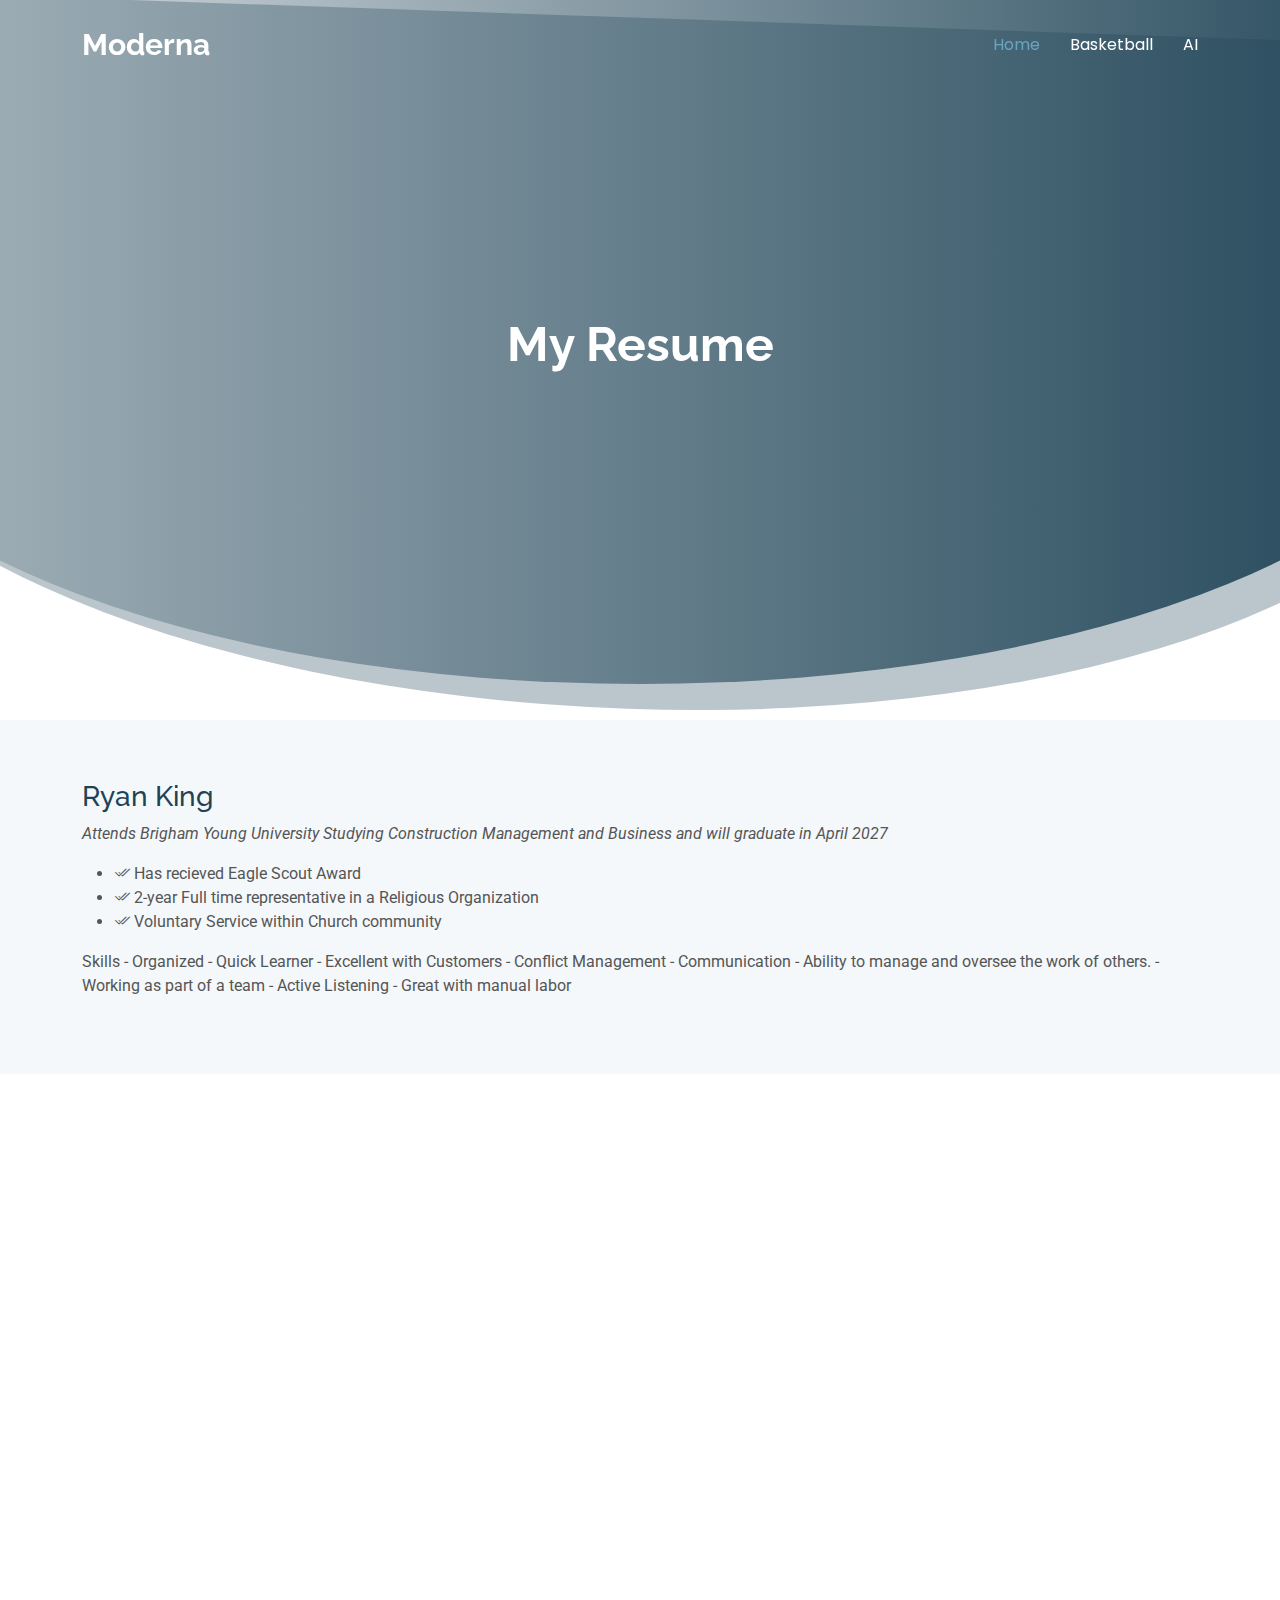
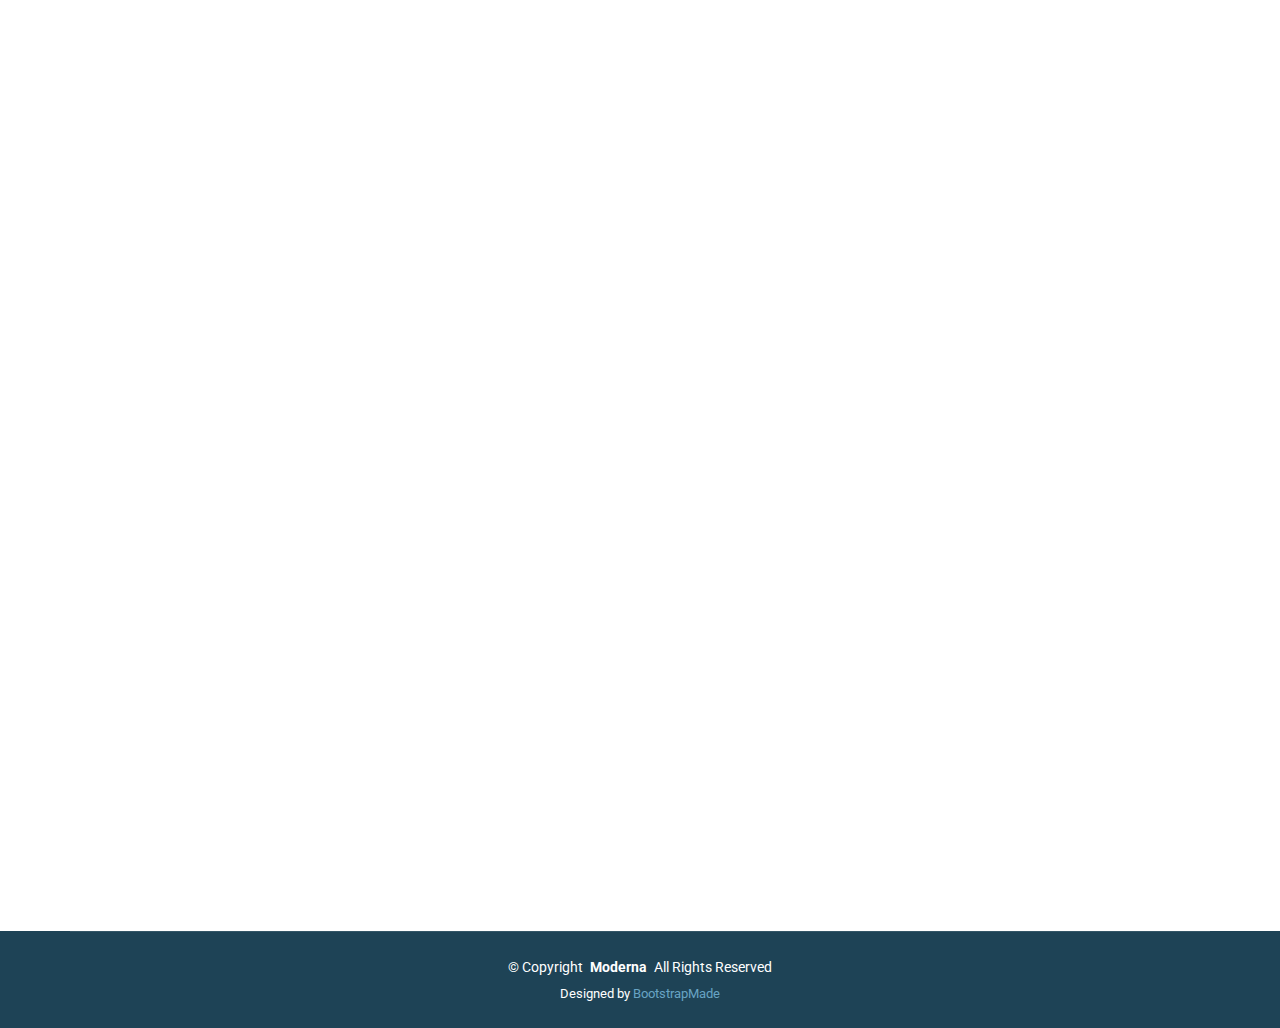
==== index.html @ 98563e49 "Update index.html" ====
<!DOCTYPE html>
<html lang="en">

<head>
  <meta charset="utf-8">
  <meta content="width=device-width, initial-scale=1.0" name="viewport">
  <title>Ryan King</title>
  <meta name="description" content="">
  <meta name="keywords" content="">

  <!-- Favicons -->
  <link href="assets/img/favicon.png" rel="icon">
  <link href="assets/img/apple-touch-icon.png" rel="apple-touch-icon">

  <!-- Fonts -->
  <link href="https://fonts.googleapis.com" rel="preconnect">
  <link href="https://fonts.gstatic.com" rel="preconnect" crossorigin>
  <link href="https://fonts.googleapis.com/css2?family=Roboto:ital,wght@0,100;0,300;0,400;0,500;0,700;0,900;1,100;1,300;1,400;1,500;1,700;1,900&family=Poppins:ital,wght@0,100;0,200;0,300;0,400;0,500;0,600;0,700;0,800;0,900;1,100;1,200;1,300;1,400;1,500;1,600;1,700;1,800;1,900&family=Raleway:ital,wght@0,100;0,200;0,300;0,400;0,500;0,600;0,700;0,800;0,900;1,100;1,200;1,300;1,400;1,500;1,600;1,700;1,800;1,900&display=swap" rel="stylesheet">

  <!-- Vendor CSS Files -->
  <link href="assets/vendor/bootstrap/css/bootstrap.min.css" rel="stylesheet">
  <link href="assets/vendor/bootstrap-icons/bootstrap-icons.css" rel="stylesheet">
  <link href="assets/vendor/aos/aos.css" rel="stylesheet">
  <link href="assets/vendor/glightbox/css/glightbox.min.css" rel="stylesheet">
  <link href="assets/vendor/swiper/swiper-bundle.min.css" rel="stylesheet">

  <!-- Main CSS File -->
  <link href="assets/css/main.css" rel="stylesheet">

  <!-- =======================================================
  * Template Name: Moderna
  * Template URL: https://bootstrapmade.com/free-bootstrap-template-corporate-moderna/
  * Updated: Aug 07 2024 with Bootstrap v5.3.3
  * Author: BootstrapMade.com
  * License: https://bootstrapmade.com/license/
  ======================================================== -->
</head>

<body class="index-page">

  <header id="header" class="header d-flex align-items-center fixed-top">
    <div class="container-fluid container-xl position-relative d-flex align-items-center justify-content-between">

      <a href="index.html" class="logo d-flex align-items-center">
        <!-- Uncomment the line below if you also wish to use an image logo -->
        <!-- <img src="assets/img/logo.png" alt=""> -->
        <h1 class="sitename">Moderna</h1>
      </a>

      <nav id="navmenu" class="navmenu">
        <ul>
          <li><a href="index.html" class="active">Home</a></li>
          <li><a href="scratch.html">Basketball</a></li>
          <li><a href="ai.html">AI</a></li>
        </ul>
        <i class="mobile-nav-toggle d-xl-none bi bi-list"></i>
      </nav>

    </div>
  </header>

  <main class="main">

    <!-- Hero Section -->
    <section id="hero" class="hero section dark-background">

      <!-- <img src="assets/img/hero-bg.jpg" alt="" data-aos="fade-in"> -->

      <div id="hero-carousel" class="carousel carousel-fade" data-bs-ride="carousel" data-bs-interval="5000">

        <div class="container position-relative">

          <div class="carousel-item active">
            <div class="carousel-container">
              <h2>My Resume</h2>
            </div>
          </div><!-- End Carousel Item -->

        </div>

      </div>

    </section><!-- /Hero Section -->

    <!-- About Section -->
    <section id="about" class="about section light-background">

      <div class="container">

        <div class="row gy-4">
          <div class="" data-aos="fade-up" data-aos-delay="200">
            <h3>Ryan King</h3>
            <p class="fst-italic">
              Attends Brigham Young University Studying Construction Management and Business and will graduate in April 2027
            </p>
            <ul>
              <li><i class="bi bi-check2-all"></i> <span>Has recieved Eagle Scout Award</span></li>
              <li><i class="bi bi-check2-all"></i> <span>2-year Full time representative in a Religious Organization</span></li>
              <li><i class="bi bi-check2-all"></i> <span>Voluntary Service within Church community</span></li>
            </ul>
            <p>
                Skills
                -	Organized 
                -	Quick Learner 
                -	Excellent with Customers 
                -	Conflict Management
                -	Communication 
                -	Ability to manage and oversee the work of others. 
                -	Working as part of a team 
                -	Active Listening 
                -	Great with manual labor
            </p>
          </div>
        </div>

      </div>

    </section><!-- /About Section -->

    <!-- Features Section -->
    <section id="features" class="features section">

      <!-- Section Title -->
      <div class="container section-title" data-aos="fade-up">
        <h2>Resume Points</h2>
      </div><!-- End Section Title -->

      <div class="container">

        <div class="row gy-4 align-items-center features-item">
          <div class="col-md-5 d-flex align-items-center" data-aos="zoom-out" data-aos-delay="100">
            <img src="assets/img/features-1.svg" class="img-fluid" alt="">
          </div>
          <div class="col-md-7" data-aos="fade-up" data-aos-delay="100">
            <h3>Alder Construction</h3>
            <p class="fst-italic">
                May 2023-Current
            </p>
            <ul>
              <li><i class="bi bi-check"></i><span>Assist with taking care of motors and sotring them</span></li>
              <li><i class="bi bi-check"></i> <span>Look over procurement for early stages in projects</span></li>
              <li><i class="bi bi-check"></i> <span>Takes care of construction site and cleanup</span></li>
            </ul>
          </div>
        </div><!-- Features Item -->

        <div class="row gy-4 align-items-center features-item">
          <div class="col-md-5 order-1 order-md-2 d-flex align-items-center" data-aos="zoom-out" data-aos-delay="200">
            <img src="assets/img/features-2.svg" class="img-fluid" alt="">
          </div>
          <div class="col-md-7 order-2 order-md-1" data-aos="fade-up" data-aos-delay="200">
            <h3>University of Utah Health</h3>
            <p class="fst-italic">
            August 2023–April 2024
            </p>
            <p>
                -	Work for the Huntsman Mental Health Institute
                -	Help answer calls, schedule appointments, and send in scripts for medication.
                -	Work closely with Patients and Doctors to fulfill all their needs.
            </p>
          </div>
        </div><!-- Features Item -->

        <div class="row gy-4 align-items-center features-item">
          <div class="col-md-5 d-flex align-items-center" data-aos="zoom-out">
            <img src="assets/img/features-3.svg" class="img-fluid" alt="">
          </div>
          <div class="col-md-7" data-aos="fade-up">
            <h3>Halo Fire</h3>
            <p>April 2023-June 2023</p>
            <ul>
              <li><i class="bi bi-check"></i> <span>Retrieved supplies to accomplish tasks and helped cut, carry, and install water pipes.</span></li>
              <li><i class="bi bi-check"></i><span>Flexible with hours to adjust to the demands of the stores that were worked on with workdays or nights.</span></li>
              <li><i class="bi bi-check"></i> <span>Drove company truck to different destinations around the country.</span>.</li>
            </ul>
          </div>
        </div><!-- Features Item -->

        <div class="row gy-4 align-items-center features-item">
          <div class="col-md-5 order-1 order-md-2 d-flex align-items-center" data-aos="zoom-out">
            <img src="assets/img/features-4.svg" class="img-fluid" alt="">
          </div>
          <div class="col-md-7 order-2 order-md-1" data-aos="fade-up">
            <h3>FedEx</h3>
            <p class="fst-italic">
                June 2020-December 2020
            </p>
            <p>
                -	Worked in a warehouse at the airport where I had to sort, deliver packages to destinations on site, and set and clean up the facility. 
                -	Worked with a team to sort thousands of packages a night. 
                -	Made sure the work area was organized and convenient for co-workers. 
                -	Work in a timely manner so flights could leave on time. 
                -	Quick problem solving when mistakes were made throughout the night. 
                -	Worked nights and averaged sixty hours of work in a week.
            </p>
          </div>
        </div><!-- Features Item -->

      </div>

    </section><!-- /Features Section -->

  </main>

  <footer id="footer" class="footer dark-background">
    <div class="container copyright text-center mt-4">
      <p>© <span>Copyright</span> <strong class="px-1 sitename">Moderna</strong> <span>All Rights Reserved</span></p>
      <div class="credits">
        <!-- All the links in the footer should remain intact. -->
        <!-- You can delete the links only if you've purchased the pro version. -->
        <!-- Licensing information: https://bootstrapmade.com/license/ -->
        <!-- Purchase the pro version with working PHP/AJAX contact form: [buy-url] -->
        Designed by <a href="https://bootstrapmade.com/">BootstrapMade</a>
      </div>
    </div>

  </footer>

  <!-- Scroll Top -->
  <a href="#" id="scroll-top" class="scroll-top d-flex align-items-center justify-content-center"><i class="bi bi-arrow-up-short"></i></a>

  <!-- Preloader -->
  <div id="preloader"></div>

  <!-- Vendor JS Files -->
  <script src="assets/vendor/bootstrap/js/bootstrap.bundle.min.js"></script>
  <script src="assets/vendor/php-email-form/validate.js"></script>
  <script src="assets/vendor/aos/aos.js"></script>
  <script src="assets/vendor/glightbox/js/glightbox.min.js"></script>
  <script src="assets/vendor/purecounter/purecounter_vanilla.js"></script>
  <script src="assets/vendor/swiper/swiper-bundle.min.js"></script>
  <script src="assets/vendor/waypoints/noframework.waypoints.js"></script>
  <script src="assets/vendor/imagesloaded/imagesloaded.pkgd.min.js"></script>
  <script src="assets/vendor/isotope-layout/isotope.pkgd.min.js"></script>

  <!-- Main JS File -->
  <script src="assets/js/main.js"></script>

</body>

</html>
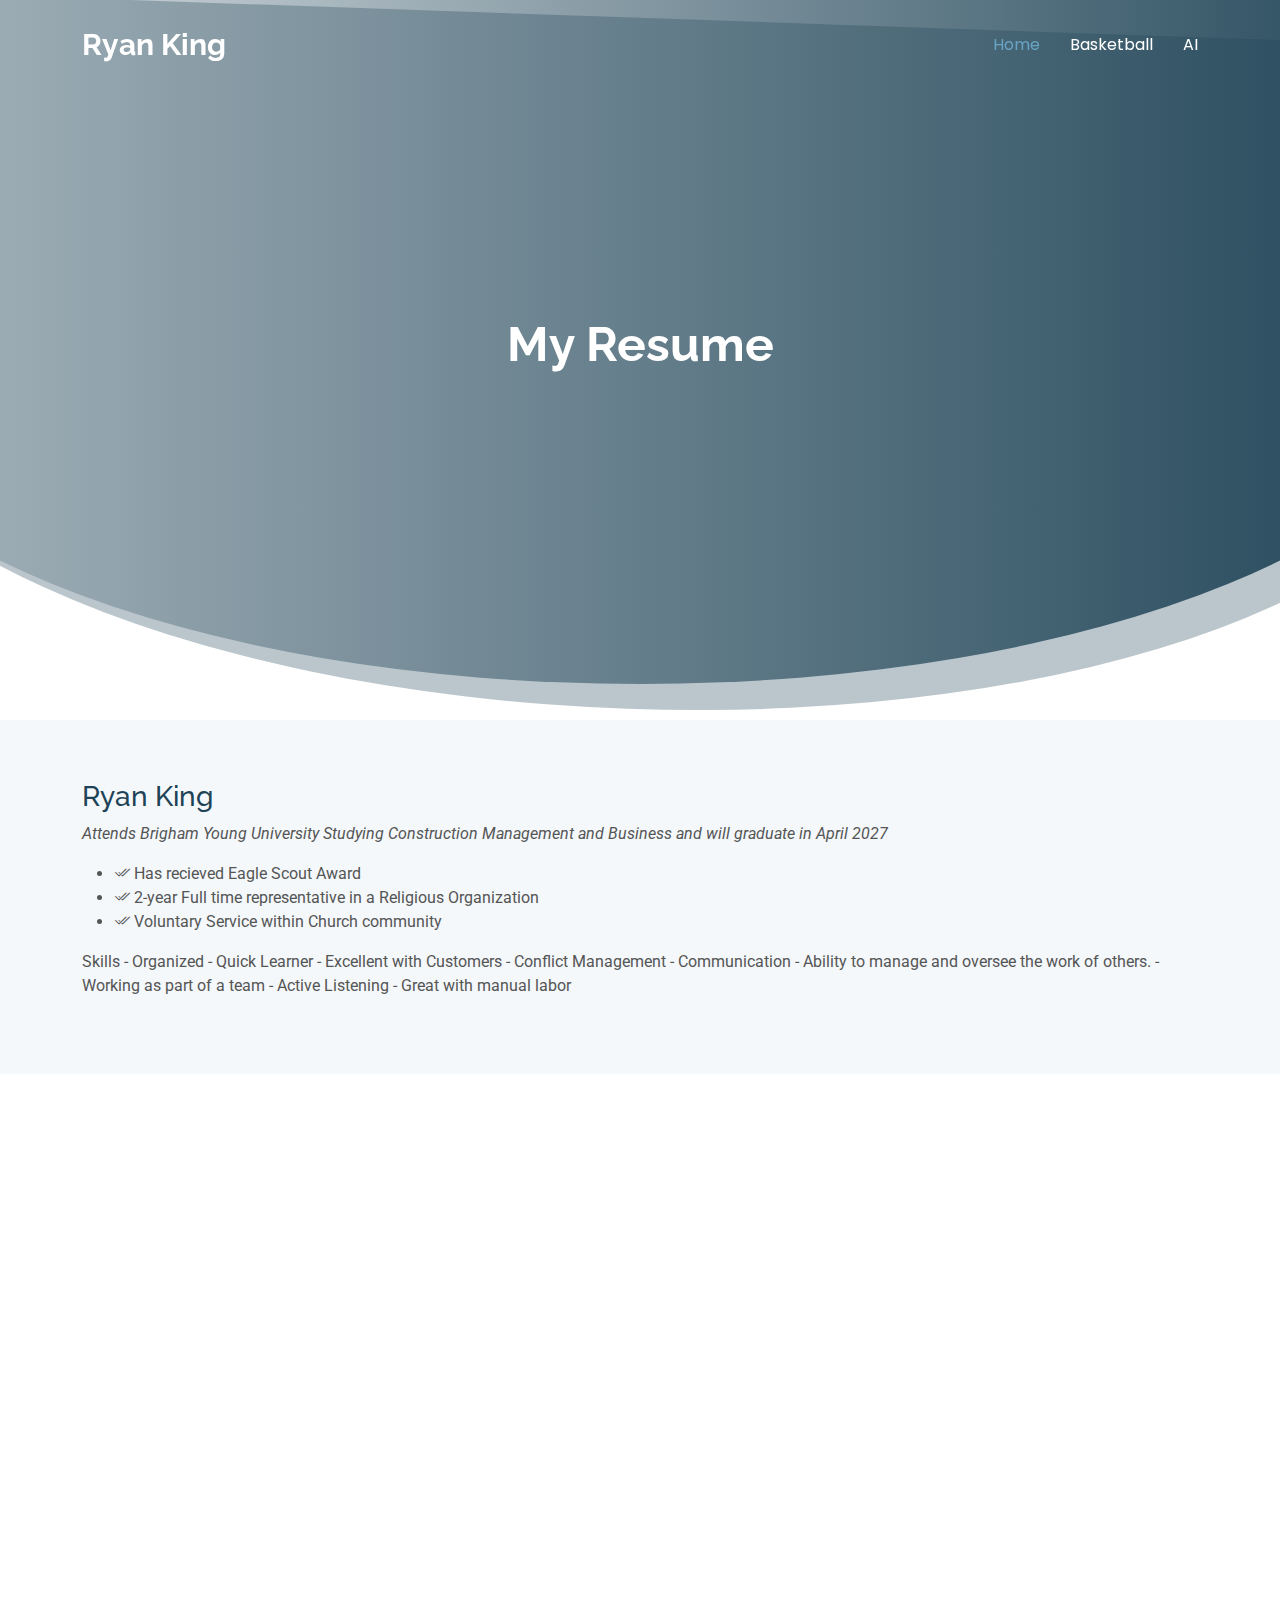
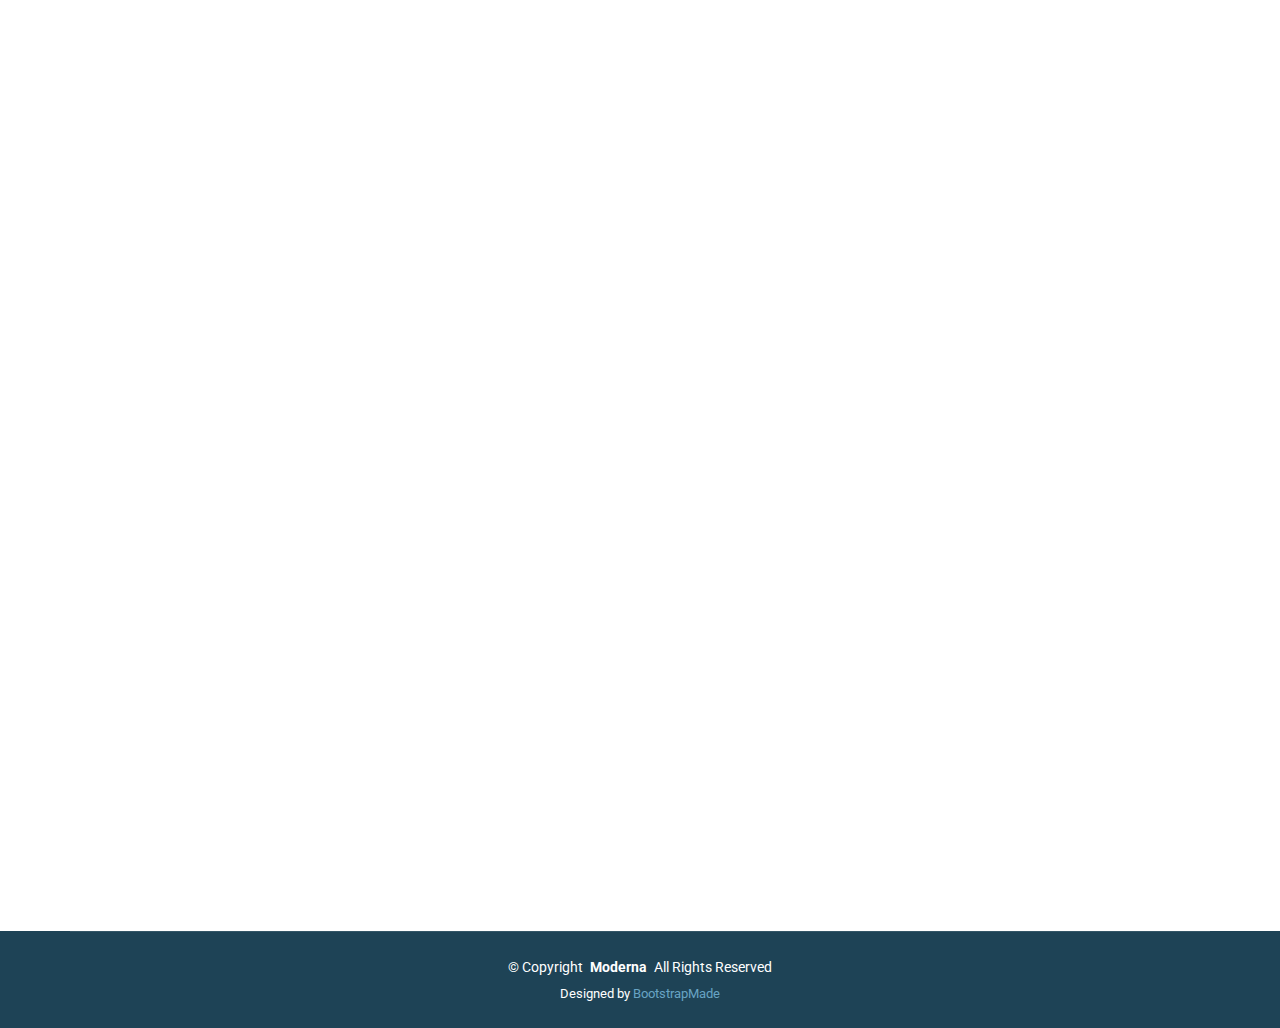
==== commit fc0c5f1b: "Update index.html" ====
--- a/index.html
+++ b/index.html
@@ -44,7 +44,7 @@
       <a href="index.html" class="logo d-flex align-items-center">
         <!-- Uncomment the line below if you also wish to use an image logo -->
         <!-- <img src="assets/img/logo.png" alt=""> -->
-        <h1 class="sitename">Moderna</h1>
+        <h1 class="sitename">Ryan King</h1>
       </a>
 
       <nav id="navmenu" class="navmenu">
